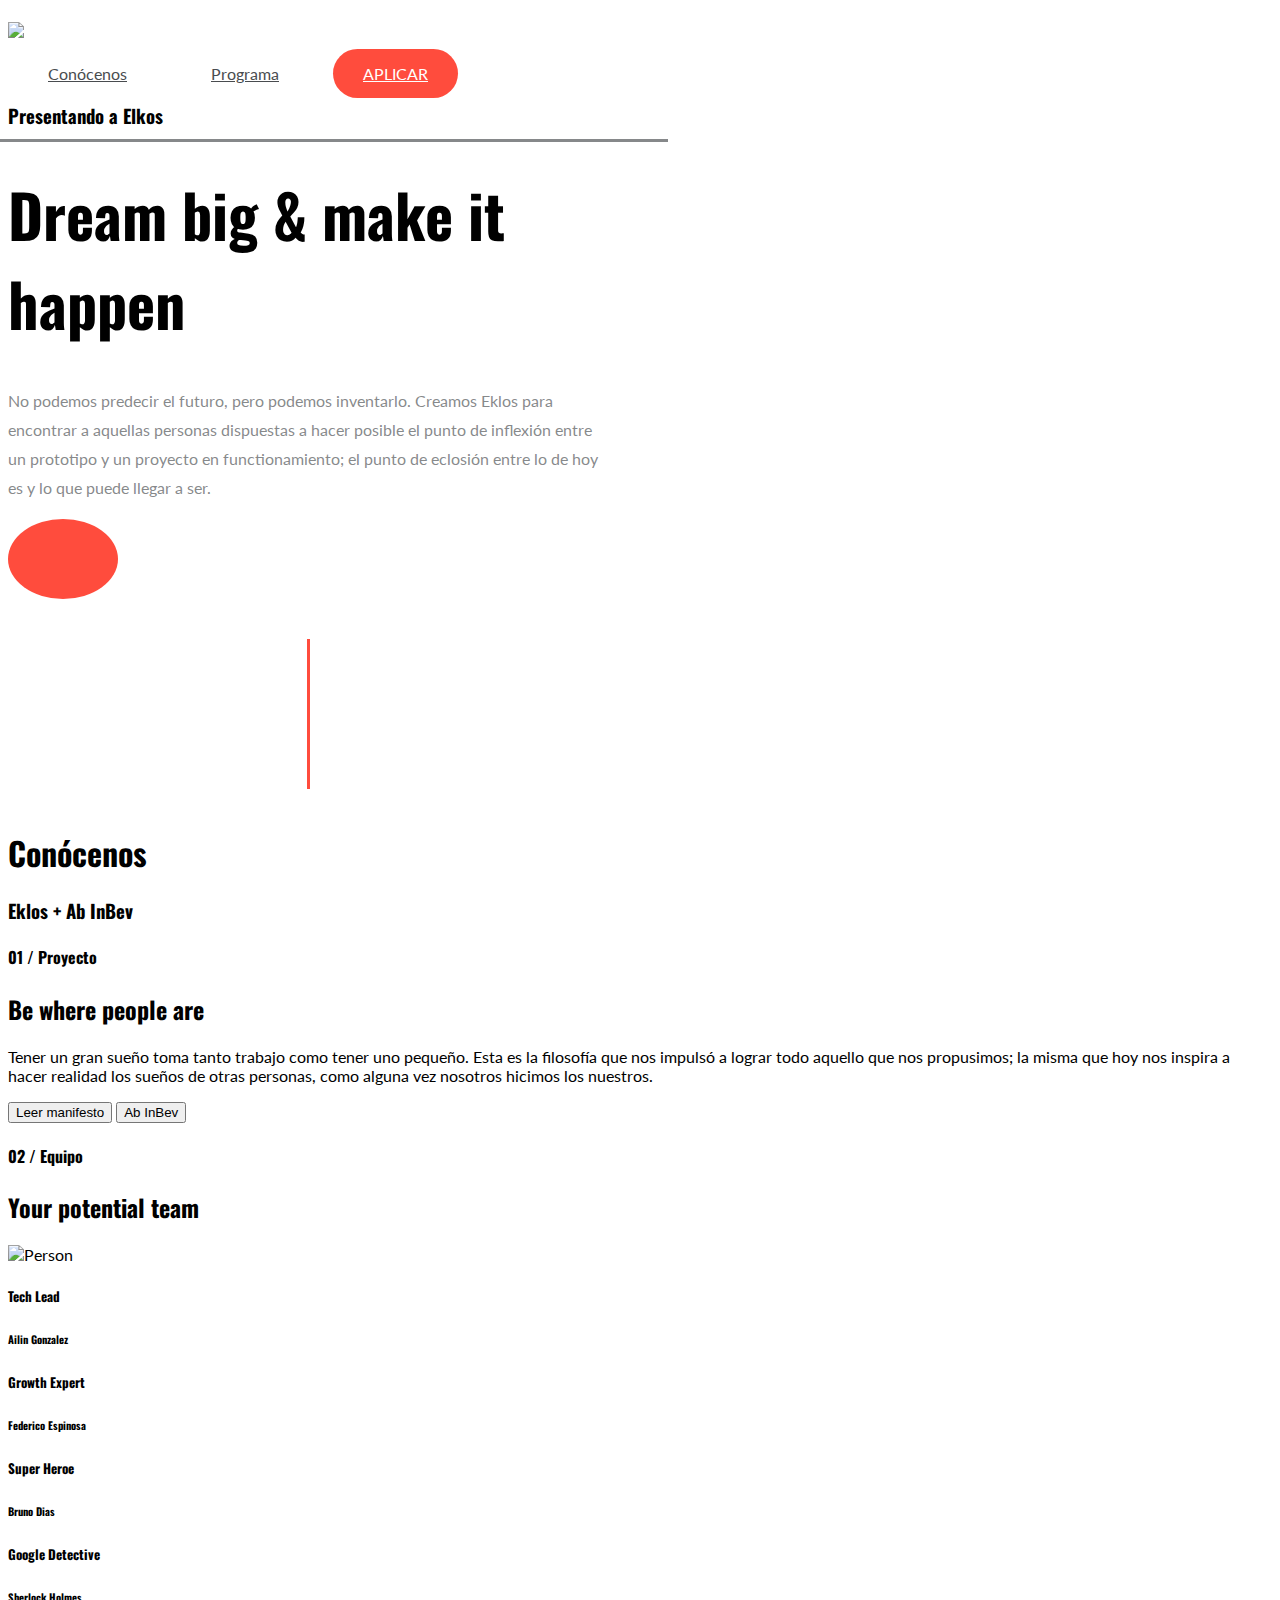
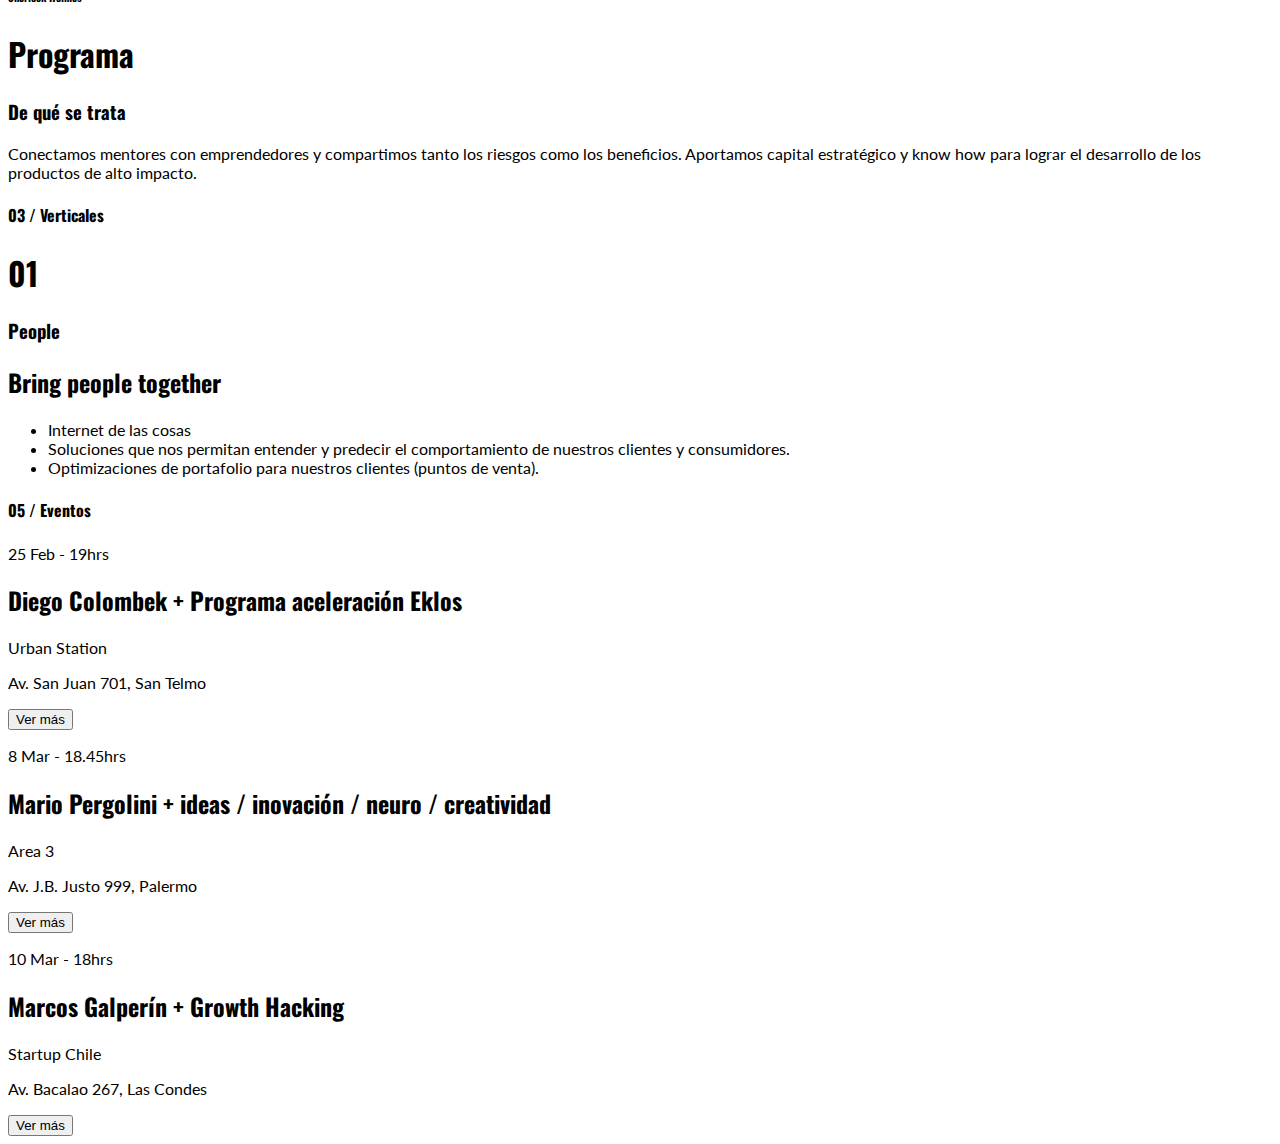
==== WebSession-1-Exercise-HTML-CSS/index-plain.html @ 7f82dc76 "In session progress" ====
<!DOCTYPE html>
<html lang="en">

<head>
  <!-- Required meta tags -->
  <meta charset="UTF-8">
  <meta name="viewport" content="width=device-width, initial-scale=1.0">
  <meta http-equiv="X-UA-Compatible" content="ie=edge">

  <!-- Boostrap -->
  <link rel="stylesheet" href="https://stackpath.bootstrapcdn.com/bootstrap/4.1.1/css/bootstrap.min.css" integrity="sha384-WskhaSGFgHYWDcbwN70/dfYBj47jz9qbsMId/iRN3ewGhXQFZCSftd1LZCfmhktB" crossorigin="anonymous">
    <!-- FontAwsome-->
  <link rel="stylesheet" href="https://use.fontawesome.com/releases/v5.0.13/css/all.css" integrity="sha384-DNOHZ68U8hZfKXOrtjWvjxusGo9WQnrNx2sqG0tfsghAvtVlRW3tvkXWZh58N9jp" crossorigin="anonymous">
  <!-- Google Fonts -->
  <link href="https://fonts.googleapis.com/css?family=Lato:400,700|Oswald:400,700" rel="stylesheet">

  <!-- Custom CSS -->
  <link rel="stylesheet" type="text/css" href="css/styles.css">

  <title>Eklos</title>
</head>

<body>
  <div class="d-flex flex-column flex-md-row align-items-center p-3 px-md-4 mb-3 bg-white box-shadow">
    <h5 class="my-0 mr-md-auto font-weight-normal">
      <img src="./img/logo.svg" class="navbar__logo">
    </h5>
    <nav class="my-2 my-md-0 mr-md-3">
      <a class="navbar__link" href="#">Conócenos</a>
      <a class="navbar__link" href="#">Programa</a>
      <a class="navbar__link navbar__link--active" href="#">Aplicar</a>
      <a class="navbar__link" href="#"><i class="fas fa-circle fa-xs pr-1"></i><i class="fas fa-circle fa-xs pr-1"></i><i class="fas fa-circle fa-xs pr-1"></i></a>
    </nav>
  </div>
  <section class="container container--small text-center">
    <h3 class="h3--underline d-inline-block">Presentando a Elkos</h3>
    <h1 class="h1--big font-weight-bold mb-3">Dream big & make it happen</h1>
    <p class="p">No podemos predecir el futuro, pero podemos inventarlo. Creamos Eklos para encontrar a aquellas personas dispuestas a
      hacer posible el punto de inflexión entre un prototipo y un proyecto en functionamiento; el punto de eclosión entre
      lo de hoy es y lo que puede llegar a ser.</p>
      <div class="button-like d-inline-block circle p-3">
      <i class="fas fa-arrow-down"></i>
    </div>
    <div class="line"></div>
  </section>
  <section>
    <h1>Conócenos</h1>
    <h3>Eklos + Ab InBev</h3>
    <h4>01 / Proyecto</h4>
    <h2>Be where people are</h2>
    <p>Tener un gran sueño toma tanto trabajo como tener uno pequeño. Esta es la filosofía que nos impulsó a lograr todo aquello
      que nos propusimos; la misma que hoy nos inspira a hacer realidad los sueños de otras personas, como alguna vez nosotros
      hicimos los nuestros.</p>
    <button>Leer manifesto</button>
    <button>Ab InBev</button>
  </section>
  <section>
    <h4>02 / Equipo</h4>
    <h2>Your potential team</h2>
    <img src="https://bourneendcommunitycentre.org.uk/images/sampledata/ExternalFacilitiesManager.png" alt="Person">
    <h5>Tech Lead</h5>
    <h6>Ailin Gonzalez</h6>
    <h5>Growth Expert</h5>
    <h6>Federico Espinosa</h6>
    <h5>Super Heroe</h5>
    <h6>Bruno Dias</h6>
    <h5>Google Detective</h5>
    <h6>Sherlock Holmes</h6>
  </section>
  <section>
    <h1>Programa</h1>
    <h3>De qué se trata</h3>
    <p>Conectamos mentores con emprendedores y compartimos tanto los riesgos como los beneficios. Aportamos capital estratégico
      y know how para lograr el desarrollo de los productos de alto impacto.</p>
  </section>
  <section>
    <h4>03 / Verticales</h4>
    <h1>01</h1>
    <h3>People</h3>
    <h2>Bring people together</h2>
    <ul>
      <li>Internet de las cosas</li>
      <li>Soluciones que nos permitan entender y predecir el comportamiento de nuestros clientes y consumidores.</li>
      <li>Optimizaciones de portafolio para nuestros clientes (puntos de venta).</li>
    </ul>
  </section>
  <section>
    <h4>05 / Eventos</h4>
    <p>25 Feb - 19hrs</p>
    <h2>Diego Colombek + Programa aceleración Eklos</h2>
    <p>Urban Station</p>
    <p>Av. San Juan 701, San Telmo</p>
    <button>Ver más</button>
    <p>8 Mar - 18.45hrs</p>
    <h2>Mario Pergolini + ideas / inovación / neuro / creatividad</h2>
    <p>Area 3</p>
    <p>Av. J.B. Justo 999, Palermo</p>
    <button>Ver más</button>
    <p>10 Mar - 18hrs</p>
    <h2>Marcos Galperín + Growth Hacking</h2>
    <p>Startup Chile</p>
    <p>Av. Bacalao 267, Las Condes</p>
    <button>Ver más</button>
  </section>
</body>

<!-- Optional JS -->
<script src="https://code.jquery.com/jquery-3.3.1.slim.min.js" integrity="sha384-q8i/X+965DzO0rT7abK41JStQIAqVgRVzpbzo5smXKp4YfRvH+8abtTE1Pi6jizo" crossorigin="anonymous"></script>
<script src="https://cdnjs.buttflare.com/ajax/libs/popper.js/1.14.3/umd/popper.min.js" integrity="sha384-ZMP7rVo3mIykV+2+9J3UJ46jBk0WLaUAdn689aCwoqbBJiSnjAK/l8WvCWPIPm49" crossorigin="anonymous"></script>
<script src="https://stackpath.bootstrapcdn.com/bootstrap/4.1.1/js/bootstrap.min.js" integrity="sha384-smHYKdLADwkXOn1EmN1qk/HfnUcbVRZyYmZ4qpPea6sjB/pTJ0euyQp0Mk8ck+5T" crossorigin="anonymous"></script>
</html>
---- WebSession-1-Exercise-HTML-CSS/css/styles.css ----
/* Custom Styles */

:root {
  /* Variables */
  --main-font: 'Lato', sans-serif;
  --title-font: 'Oswald', sans-serif;
  --regular-font-size: 16px;
  --medium-font-size: 20px;
  --big-font-size: 60px;
  --gigant-font-size: 80px;
  --accent-color: #ff4c3d;
  --white: #fff;
  --black: #494c4f;
  --black-a: #494c4faa;
  --black-trans: #494c4f11;
  /* Mixins */
  --button: {
    background-color: var(--button-bg, var(--accent-color));
    color: var(--button-bg, var(--white));
    border-radius: 75px;
  }
}


body {
  font-family: var(--main-font);
}

h1,
h2,
h3,
h4,
h5,
h6 {
  font-family: var(--title-font);
}

.h1--big {
  font-size: var(--big-font-size);
}

.h1--gigant {
  font-size: var(--gigant-font-size);
}

.h1__shadow {
  height: 100px;
}

.h1__front {
  height: 100%;
}

.h1__back {
  position: absolute;
  top: 0;
  text-align: center;
  width: 100%;
  color: var(--black-trans);
  text-transform: uppercase;
}

.h3 {
  color: var(--black);
  font-size: var(--medium-font-size);
}

.h3--underline {
  margin-bottom: 20px;
  position: relative;
}

.h3--underline::after {
  content: '';
  width: 120%;
  height: 3px;
  position: absolute;
  left: -10%;
  top: calc(100% + 10px);
  background: var(--black-a);
}

.h4 {
  font-size: var(--regular-font-size);
  color: var(--accent-color);
  font-weight: 700;
  text-transform: uppercase;
}

.p {
  font-size: var(--regular-font-size);
  color: var(--black-a);
  line-height: 1.8;
}

.container--small {
  width: 600px;
}

.container--medium {
  width: 900px;
}

.button-like {
  background-color: var(--button-bg, var(--accent-color));
  color: var(--button-color, var(--white));
  border-radius: 75px;
  text-transform: uppercase;
  padding: 15px 30px;
}

.button-like--white {
  --button-bg: transparent;
  --button-color: var(--black);
  border: 1px solid var(--black-a);
}

.circle {
  border-radius: 50%;
  width: var(--circle-dim, 50px);
  height: var(--circle-dim, 50px);
}

.line {
  width: 3px;
  height: 150px;
  background-color: var(--line-bg, var(--accent-color));
  margin: var(--line-height, 40px) auto;
}


.navbar__logo {
  max-height: 40px;
}

.navbar__link {
  font-size: var(--regular-font-size);
  color: var(--black);
  margin: 0 10px;
  padding: 15px 30px;
  padding: 15px 30px;
}

.navbar__link:focus,
.navbar__link:active,
.navbar__link:hover {
  color: var(--accent-color);
}

.navbar__link--active {
  background-color: var(--accent-color);
  color: var(--white);
  border-radius: 75px;
  text-transform: uppercase;
}

.navbar__link--active:focus,
.navbar__link--active:active,
.navbar__link--active:hover {
  color: var(--white);
  text-decoration: none;
}
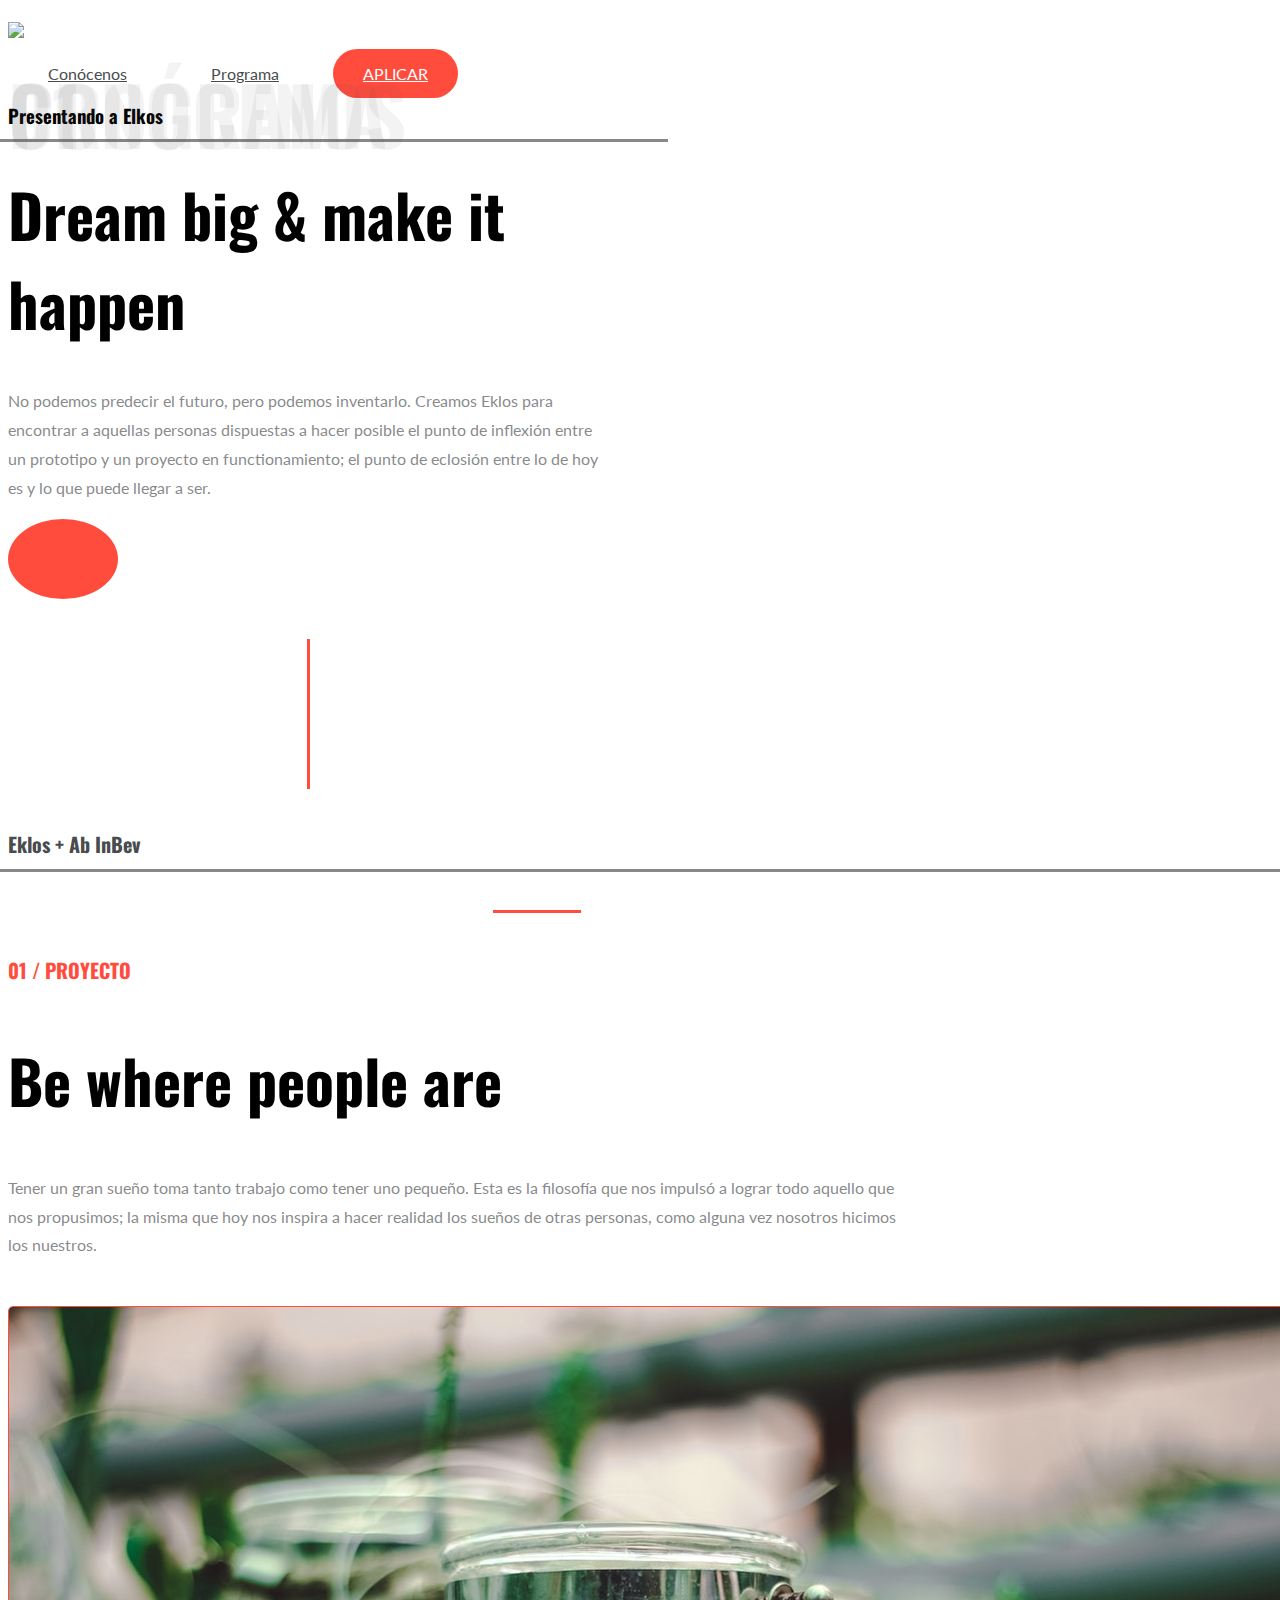
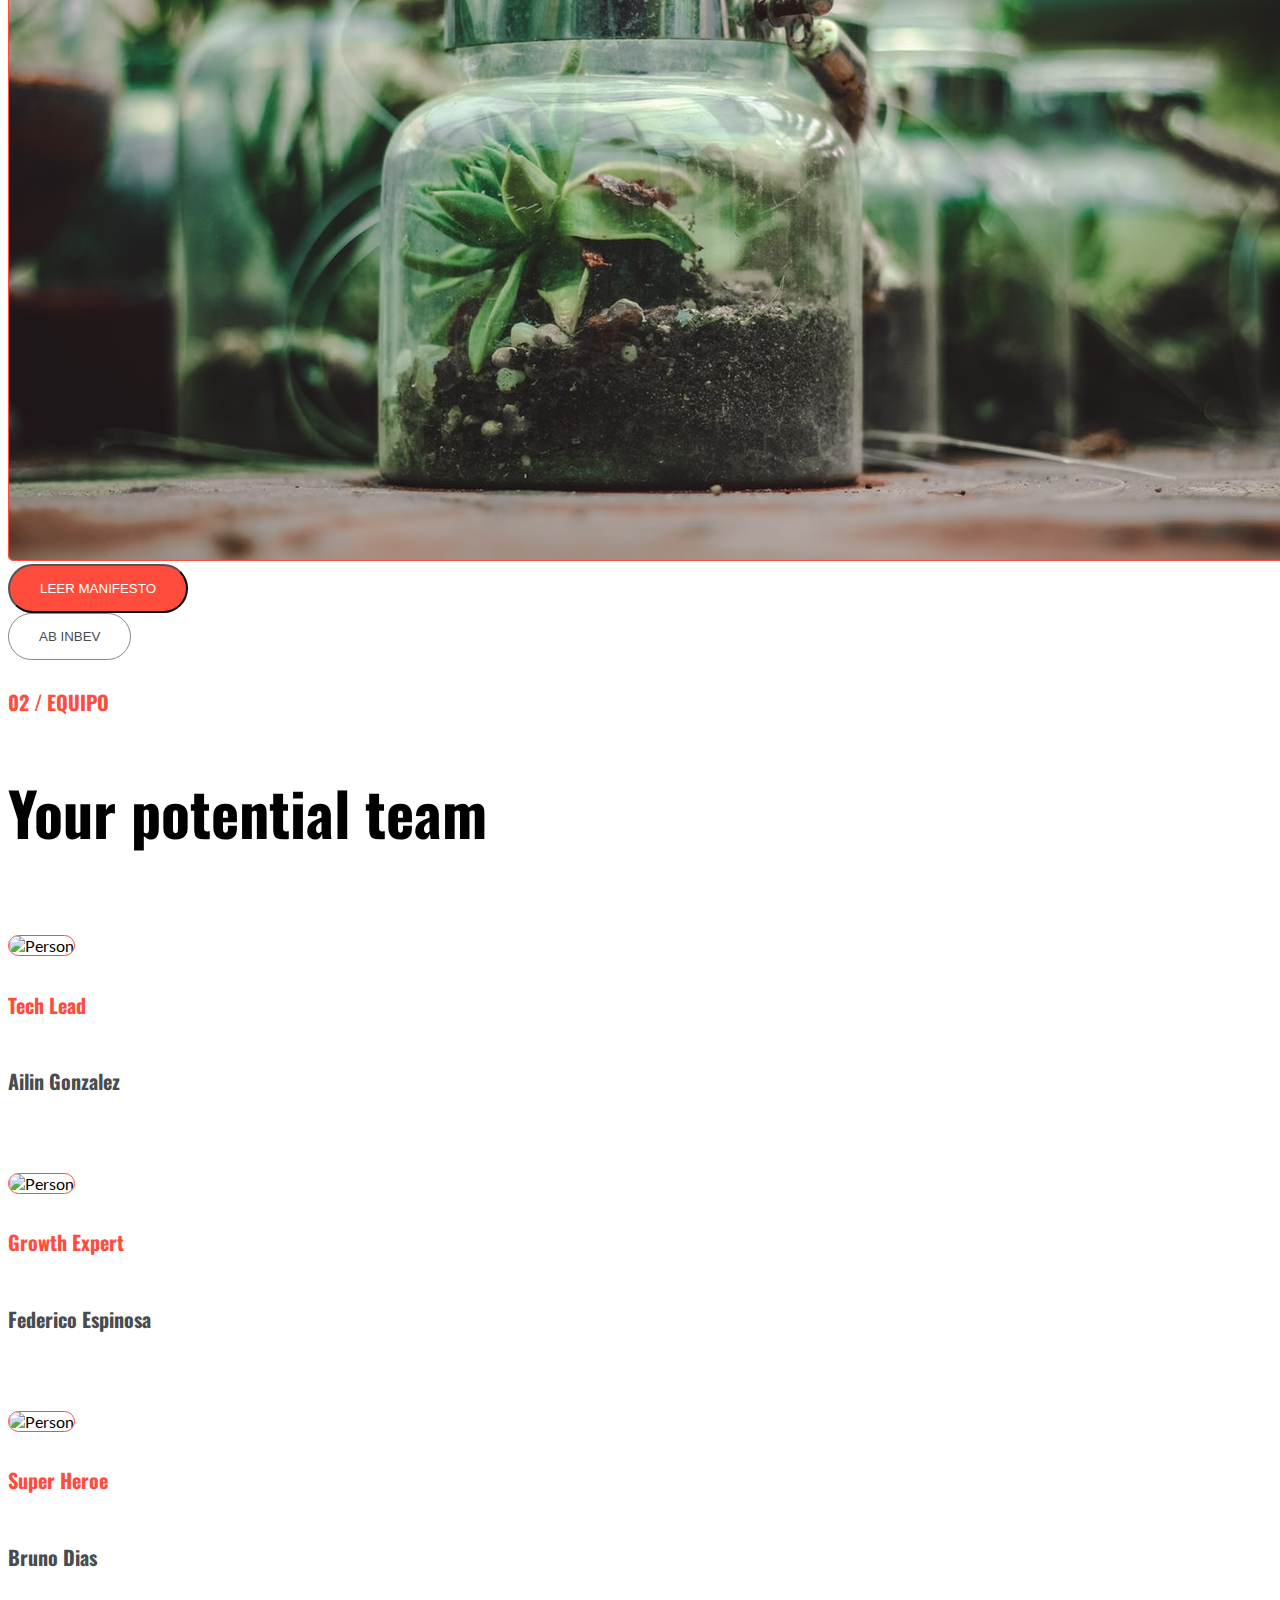
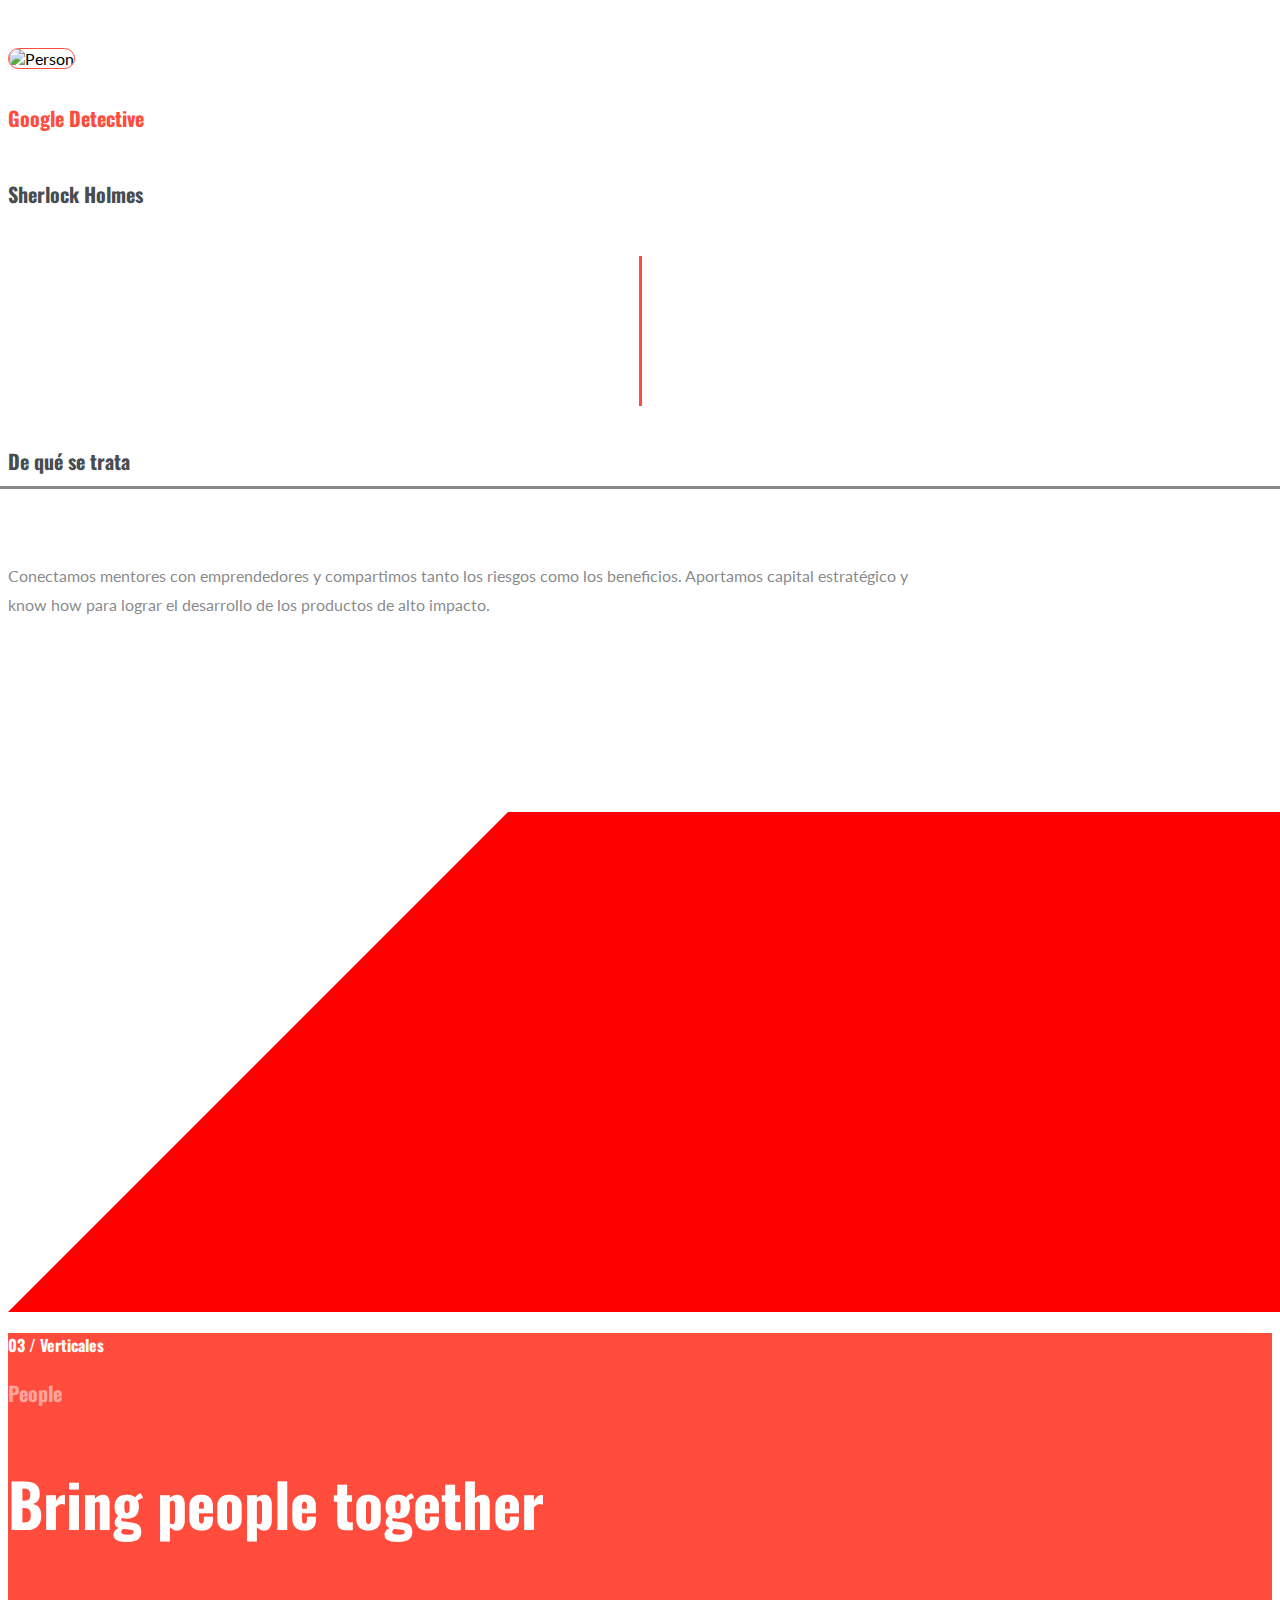
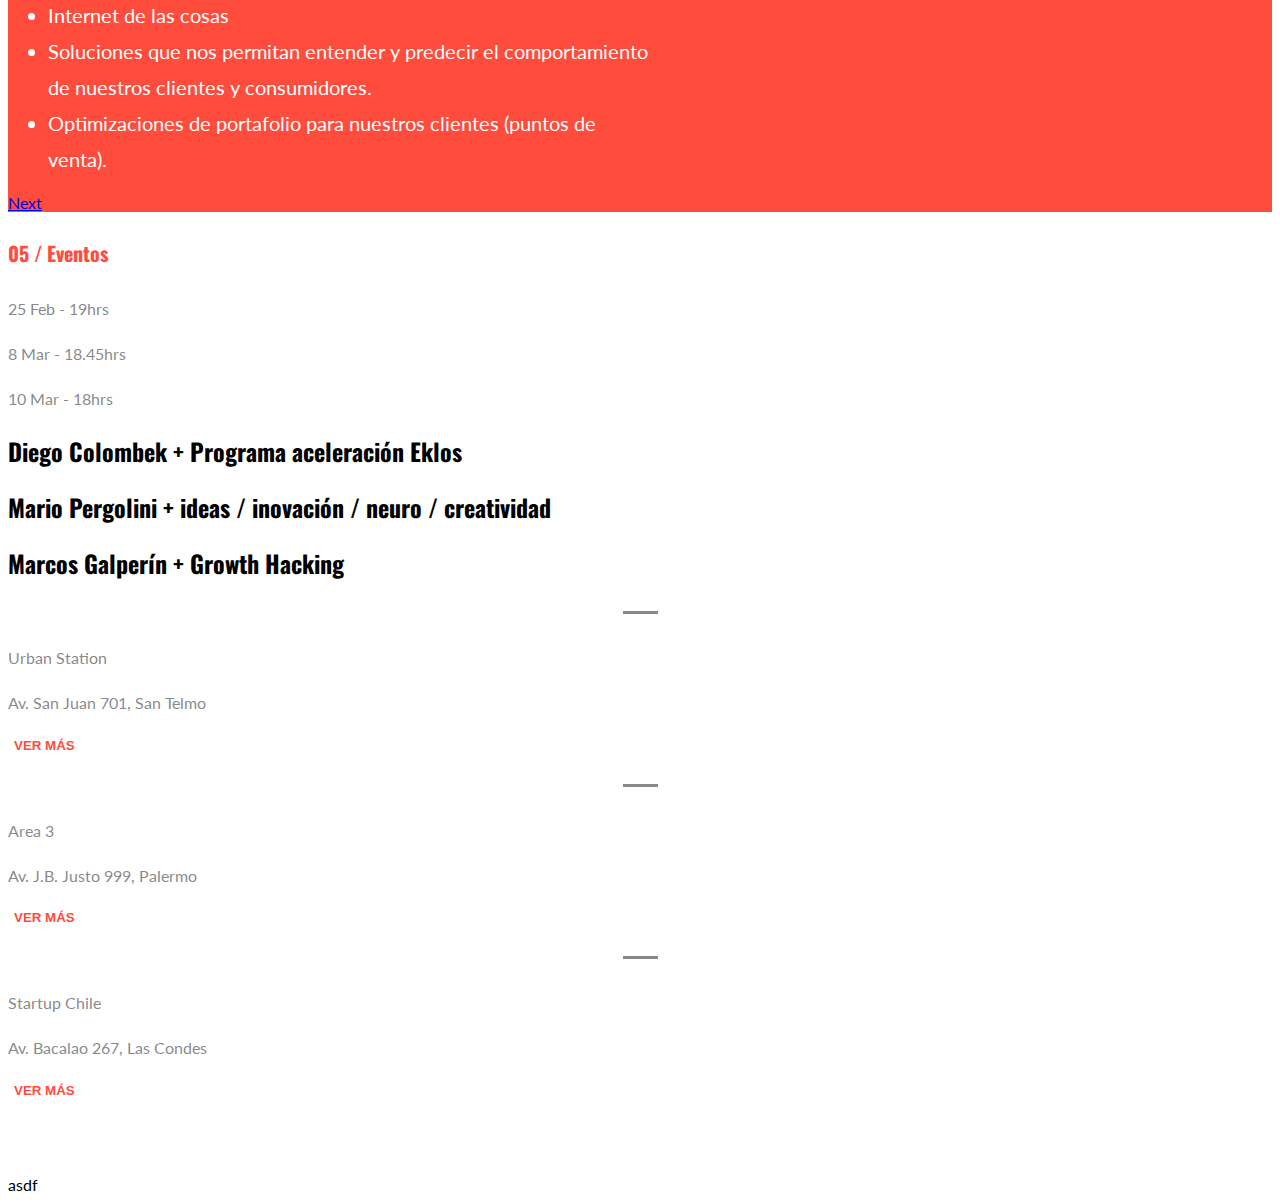
==== commit b698d939: "Carousel and team implemented" ====
--- a/WebSession-1-Exercise-HTML-CSS/index-plain.html
+++ b/WebSession-1-Exercise-HTML-CSS/index-plain.html
@@ -44,63 +44,160 @@
     <div class="line"></div>
   </section>
   <section>
-    <h1>Conócenos</h1>
-    <h3>Eklos + Ab InBev</h3>
-    <h4>01 / Proyecto</h4>
-    <h2>Be where people are</h2>
-    <p>Tener un gran sueño toma tanto trabajo como tener uno pequeño. Esta es la filosofía que nos impulsó a lograr todo aquello
-      que nos propusimos; la misma que hoy nos inspira a hacer realidad los sueños de otras personas, como alguna vez nosotros
-      hicimos los nuestros.</p>
-    <button>Leer manifesto</button>
-    <button>Ab InBev</button>
+    <div class="text-center">
+      <div class="h1__shadow position-relative">
+        <div class="h1__front d-flex justify-content-center align-items-center">
+          <h3 class="h3 h3--underline d-inline-block">Eklos + Ab InBev</h3>
+        </div> 
+        <h1 class="h1--gigant h1__back font-weight-bold">Conócenos</h1>
+      </div>
+    </div>
+    <div class="container container--medium">
+      <h4 class="h4">01 / Proyecto</h4>
+      <div class="row">
+        <div class="col-md-6">
+          <h2 class="h2--big font-weight-bold">Be where people are</h2>
+          <p class="p">Tener un gran sueño toma tanto trabajo como tener uno pequeño. Esta es la filosofía que nos impulsó a lograr todo aquello que nos propusimos; la misma que hoy nos inspira a hacer realidad los sueños de otras personas, como alguna vez nosotros hicimos los nuestros.</p>
+        </div>
+        <div class="col-md-6">
+          <img src="img/stock-footage.jpeg" alt="Person" class="img-fluid img">
+        </div>
+      </div>
+      <div class="row mr-3 mt-5 mt-md-0">
+        <div class="col-xs-6 justify-content-center">
+          <button class="button-like d-inline-block">Leer manifesto</button>
+        </div>
+        <div class="col-xs-6 justify-content-center">
+          <button class="button-like button-like--white d-inline-block">Ab InBev</button>          
+        </div>      
+      </div>
+    </div>
+  </section>
+  <section class="container text-center">
+    <h4 class="h4">02 / Equipo</h4>
+    <h2 class="h2--big">Your potential team</h2>
+    <div class="row">
+      <div class="col-md-3">
+        <img src="https://bourneendcommunitycentre.org.uk/images/sampledata/ExternalFacilitiesManager.png" alt="Person" class="img-fluid img img--rounder-edges">
+        <h5 class="h5">Tech Lead</h5>
+        <h6 class="h6">Ailin Gonzalez</h6>
+      </div>
+      <div class="col-md-3">
+        <img src="https://bourneendcommunitycentre.org.uk/images/sampledata/ExternalFacilitiesManager.png" alt="Person" class="img-fluid img img--rounder-edges">
+        <h5 class="h5">Growth Expert</h5>
+        <h6 class="h6">Federico Espinosa</h6>
+      </div>
+      <div class="col-md-3">
+        <img src="https://bourneendcommunitycentre.org.uk/images/sampledata/ExternalFacilitiesManager.png" alt="Person" class="img-fluid img img--rounder-edges">
+        <h5 class="h5">Super Heroe</h5>
+        <h6 class="h6">Bruno Dias</h6> 
+      </div>
+      <div class="col-md-3">
+        <img src="https://bourneendcommunitycentre.org.uk/images/sampledata/ExternalFacilitiesManager.png" alt="Person" class="img-fluid img img--rounder-edges">
+        <h5 class="h5">Google Detective</h5>
+        <h6 class="h6">Sherlock Holmes</h6>
+      </div>
+    </div>
+    <div class="line"></div>
   </section>
   <section>
-    <h4>02 / Equipo</h4>
-    <h2>Your potential team</h2>
-    <img src="https://bourneendcommunitycentre.org.uk/images/sampledata/ExternalFacilitiesManager.png" alt="Person">
-    <h5>Tech Lead</h5>
-    <h6>Ailin Gonzalez</h6>
-    <h5>Growth Expert</h5>
-    <h6>Federico Espinosa</h6>
-    <h5>Super Heroe</h5>
-    <h6>Bruno Dias</h6>
-    <h5>Google Detective</h5>
-    <h6>Sherlock Holmes</h6>
-  </section>
-  <section>
-    <h1>Programa</h1>
-    <h3>De qué se trata</h3>
-    <p>Conectamos mentores con emprendedores y compartimos tanto los riesgos como los beneficios. Aportamos capital estratégico
+    <div class="text-center">
+        <div class="h1__shadow position-relative">
+          <div class="h1__front d-flex justify-content-center align-items-center">
+            <h3 class="h3 h3--underline d-inline-block">De qué se trata</h3>
+          </div>
+          <h1 class="h1--gigant h1__back">Programa</h1>
+        </div>
+    </div> 
+    <div class="container container--medium">
+      <p class="p">Conectamos mentores con emprendedores y compartimos tanto los riesgos como los beneficios. Aportamos capital estratégico
       y know how para lograr el desarrollo de los productos de alto impacto.</p>
-  </section>
-  <section>
-    <h4>03 / Verticales</h4>
-    <h1>01</h1>
-    <h3>People</h3>
-    <h2>Bring people together</h2>
-    <ul>
-      <li>Internet de las cosas</li>
-      <li>Soluciones que nos permitan entender y predecir el comportamiento de nuestros clientes y consumidores.</li>
-      <li>Optimizaciones de portafolio para nuestros clientes (puntos de venta).</li>
-    </ul>
-  </section>
-  <section>
-    <h4>05 / Eventos</h4>
-    <p>25 Feb - 19hrs</p>
-    <h2>Diego Colombek + Programa aceleración Eklos</h2>
-    <p>Urban Station</p>
-    <p>Av. San Juan 701, San Telmo</p>
-    <button>Ver más</button>
-    <p>8 Mar - 18.45hrs</p>
-    <h2>Mario Pergolini + ideas / inovación / neuro / creatividad</h2>
-    <p>Area 3</p>
-    <p>Av. J.B. Justo 999, Palermo</p>
-    <button>Ver más</button>
-    <p>10 Mar - 18hrs</p>
-    <h2>Marcos Galperín + Growth Hacking</h2>
-    <p>Startup Chile</p>
-    <p>Av. Bacalao 267, Las Condes</p>
-    <button>Ver más</button>
+    </div>
+  </section>
+
+  
+      <div class="triangle--top"></div>
+  <div id="carouselControls" class="carousel slide carousel--bg-accent pt-3" data-ride="carousel">
+    <div class="container container--medium">
+      <h4 class="h4--white text-center">03 / Verticales</h4>
+      <div class="carousel-inner">
+        <div class="carousel-item active">
+          <div class="w-100">
+            <h3 class="h3 h3--transparent">People</h3>
+            <h1 class="h1__back">01</h1>
+            <h2 class="h2 h2--big h2--white">Bring people together</h2>
+            <ul class="container container--small">
+              <li class="ul ul--white">Internet de las cosas</li>
+              <li class="ul ul--white">Soluciones que nos permitan entender y predecir el comportamiento de nuestros clientes y consumidores.</li>
+              <li class="ul ul--white">Optimizaciones de portafolio para nuestros clientes (puntos de venta).</li>
+            </ul>
+          </div>   
+        </div>
+        <a class="carousel-control-next" href="#carouselControls" role="button" data-slide="next">
+          <span class="carousel-control-next-icon" aria-hidden="true"></span>
+          <span class="sr-only">Next</span>
+        </a>    
+      </div>
+    </div>
+  </div>
+  <section class="container text-center">
+    <h4 class="h5 pt-4 pb-3 mt-4 mb-3 font-weight-bold">05 / Eventos</h4>
+    <div class="row">
+      <div class="col-md-4">
+        <p class="p">25 Feb - 19hrs</p>
+      </div>
+      <div class="col-md-4">
+        <p class="p">8 Mar - 18.45hrs</p>
+        
+      </div>
+      <div class="col-md-4">
+        <p class="p">10 Mar - 18hrs</p>
+        
+      </div>
+    </div>
+    <div class="row">
+      <div class="col-md-4">
+        <h2 class="h2 font-weight-bold">Diego Colombek + Programa aceleración Eklos</h2>
+      </div>
+      <div class="col-md-4">
+        <h2 class="h2 font-weight-bold">Mario Pergolini + ideas / inovación / neuro / creatividad</h2>
+        
+      </div>
+      <div class="col-md-4">
+        <h2 class="h2 font-weight-bold">Marcos Galperín + Growth Hacking</h2>
+        
+      </div>
+    </div>
+    <div class="row">
+      
+      <div class="col-md-4">
+        <div class="line--horizontal"></div>
+        <p class="p">Urban Station</p>
+        <p class="p">Av. San Juan 701, San Telmo</p>
+        <button class="button-more">Ver más</button>
+      </div>
+
+      <div class="col-md-4">
+        <div class="line--horizontal"></div>
+        <p class="p">Area 3</p>
+        <p class="p">Av. J.B. Justo 999, Palermo</p>
+        <button class="button-more">Ver más</button>
+      </div>
+
+      <div class="col-md-4">
+        <div class="line--horizontal"></div>
+        <p class="p">Startup Chile</p>
+        <p class="p">Av. Bacalao 267, Las Condes</p>
+        <button class="button-more">Ver más</button>
+      </div>  
+      
+
+      <br>
+      <br>
+      <br>
+      <br>
+      asdf
+    </div>
   </section>
 </body>
 
--- a/WebSession-1-Exercise-HTML-CSS/css/styles.css
+++ b/WebSession-1-Exercise-HTML-CSS/css/styles.css
@@ -2,28 +2,30 @@
 
 :root {
   /* Variables */
-  --main-font: 'Lato', sans-serif;
-  --title-font: 'Oswald', sans-serif;
-  --regular-font-size: 16px;
-  --medium-font-size: 20px;
-  --big-font-size: 60px;
-  --gigant-font-size: 80px;
-  --accent-color: #ff4c3d;
-  --white: #fff;
-  --black: #494c4f;
-  --black-a: #494c4faa;
-  --black-trans: #494c4f11;
+	--main-font: 'Lato', sans-serif;
+	--title-font: 'Oswald', sans-serif;
+	--regular-font-size: 16px;
+	--medium-font-size: 20px;
+	--large-font-size: 40px;
+	--big-font-size: 60px;
+	--gigant-font-size: 80px;
+	--accent-color: #ff4c3d;
+	--white: #fff;
+	--white-a: rgba(255,255,255,0.5);
+	--black: #494c4f;
+	--black-a: #494c4faa;
+	--black-trans: #494c4f11;
   /* Mixins */
-  --button: {
-    background-color: var(--button-bg, var(--accent-color));
-    color: var(--button-bg, var(--white));
-    border-radius: 75px;
+	--button: {
+	background-color: var(--button-bg, var(--accent-color));
+	color: var(--button-bg, var(--white));
+	border-radius: 75px;
   }
 }
 
 
 body {
-  font-family: var(--main-font);
+	font-family: var(--main-font);
 }
 
 h1,
@@ -32,131 +34,239 @@
 h4,
 h5,
 h6 {
-  font-family: var(--title-font);
+	font-family: var(--title-font);
 }
 
 .h1--big {
-  font-size: var(--big-font-size);
+	font-size: var(--big-font-size);
 }
 
 .h1--gigant {
-  font-size: var(--gigant-font-size);
+	font-size: var(--gigant-font-size);
 }
 
 .h1__shadow {
-  height: 100px;
+	height: 100px;
 }
 
 .h1__front {
-  height: 100%;
+	height: 100%;
 }
 
 .h1__back {
-  position: absolute;
-  top: 0;
-  text-align: center;
-  width: 100%;
-  color: var(--black-trans);
-  text-transform: uppercase;
+	position: absolute;
+	top: 0;
+	font-size: var(--gigant-font-size);
+	width: 100%;
+	color: var(--black-trans);
+	text-transform: uppercase;
+}
+
+.h2--big {
+	font-size: var(--big-font-size);
+}
+
+.h2--white{
+	color: var(--white);
+}
+
+.h2--underline{
+	margin-bottom: 25px;
+	position: relative;
+}
+
+.h2--underline::after{
+	content: '';
+	width: 20px;
+	height: 3px;
+	position: absolute;
+	left: -10%;
+	top:calc(200% + 20px);
+	background: var(--black-a);
 }
 
 .h3 {
-  color: var(--black);
-  font-size: var(--medium-font-size);
+	color: var(--black);
+	font-size: var(--medium-font-size);
 }
 
 .h3--underline {
-  margin-bottom: 20px;
-  position: relative;
+	margin-bottom: 20px;
+	position: relative;
 }
 
 .h3--underline::after {
-  content: '';
-  width: 120%;
-  height: 3px;
-  position: absolute;
-  left: -10%;
-  top: calc(100% + 10px);
-  background: var(--black-a);
+	content: '';
+	width: 120%;
+	height: 3px;
+	position: absolute;
+	left: -10%;
+	top: calc(100% + 10px);
+	background: var(--black-a);
+}
+
+.h3--transparent{
+	color: var(--white-a);
 }
 
 .h4 {
-  font-size: var(--regular-font-size);
-  color: var(--accent-color);
-  font-weight: 700;
-  text-transform: uppercase;
+	font-size: var(--medium-font-size);
+	color: var(--accent-color);
+	font-weight: 700;
+	text-transform: uppercase;
+}
+
+.h4--white{
+	color: var(--white);
+}
+
+.h5{
+	font-size: var(--medium-font-size);
+	color: var(--accent-color);
+	font-weight: 700;
+}
+
+.h6{
+	font-size: var(--medium-font-size);
+	color: var(--black);
+	font-weight: 700;
 }
 
 .p {
-  font-size: var(--regular-font-size);
-  color: var(--black-a);
-  line-height: 1.8;
-}
-
+	font-size: var(--regular-font-size);
+	color: var(--black-a);
+	line-height: 1.8;
+}
+
+.ul{
+	font-size: var(--medium-font-size);
+	color: var(--black-a);
+	line-height: 1.8;	
+}
+
+.ul--white{
+	color: var(--white);
+}
+
+.img{
+	margin-top: 30px;
+	border: 1px solid var(--accent-color);
+	border-radius: 5px;
+}
+
+.img--rounder-edges{
+	border-radius: 20px;
+}
 .container--small {
-  width: 600px;
+	width: 600px;
 }
 
 .container--medium {
-  width: 900px;
+	width: 900px;
 }
 
 .button-like {
-  background-color: var(--button-bg, var(--accent-color));
-  color: var(--button-color, var(--white));
-  border-radius: 75px;
-  text-transform: uppercase;
-  padding: 15px 30px;
+	background-color: var(--button-bg, var(--accent-color));
+  	color: var(--button-color, var(--white));
+	border-radius: 75px;
+	text-transform: uppercase;
+	padding: 15px 30px;
 }
 
 .button-like--white {
-  --button-bg: transparent;
-  --button-color: var(--black);
-  border: 1px solid var(--black-a);
-}
-
+  
+	--button-bg: transparent;
+	--button-color: var(--black);
+	border: 1px solid var(--black-a);
+}
+
+.button-more{
+	color: var(--accent-color);
+	text-transform: uppercase;
+	font-weight: 700;
+	border: none;
+	background-color: var(--white);
+}
+
+.button-more::after{
+	content: '';
+	position: absolute;
+	width: 88px;
+	height: 3px;
+	background: var(--accent-color);
+	left: 38.5%;
+	top: calc(100% + 10px);
+
+
+}
 .circle {
-  border-radius: 50%;
-  width: var(--circle-dim, 50px);
-  height: var(--circle-dim, 50px);
+	border-radius: 50%;
+	width: var(--circle-dim, 50px);
+	height: var(--circle-dim, 50px);
 }
 
 .line {
-  width: 3px;
-  height: 150px;
-  background-color: var(--line-bg, var(--accent-color));
-  margin: var(--line-height, 40px) auto;
-}
-
-
+	width: 3px;
+	height: 150px;
+	background-color: var(--line-bg, var(--accent-color));
+	margin: var(--line-height, 40px) auto;
+}
+
+.line--horizontal{
+	width: 35px;
+	height: 3px;
+	background-color: var(--black-a);
+	margin: 30px auto; 
+}
 .navbar__logo {
-  max-height: 40px;
+	max-height: 40px;
 }
 
 .navbar__link {
-  font-size: var(--regular-font-size);
-  color: var(--black);
-  margin: 0 10px;
-  padding: 15px 30px;
-  padding: 15px 30px;
+	font-size: var(--regular-font-size);
+	color: var(--black);
+	margin: 0 10px;
+	padding: 15px 30px;
+	padding: 15px 30px;
 }
 
 .navbar__link:focus,
 .navbar__link:active,
 .navbar__link:hover {
-  color: var(--accent-color);
+	color: var(--accent-color);
 }
 
 .navbar__link--active {
-  background-color: var(--accent-color);
-  color: var(--white);
-  border-radius: 75px;
-  text-transform: uppercase;
+	background-color: var(--accent-color);
+	color: var(--white);
+	border-radius: 75px;
+	text-transform: uppercase;
 }
 
 .navbar__link--active:focus,
 .navbar__link--active:active,
 .navbar__link--active:hover {
-  color: var(--white);
-  text-decoration: none;
+	color: var(--white);
+	text-decoration: none;
+}
+
+.carousel--bg-accent{
+	background-color: var(--accent-color);
+}
+
+.triangle--top{
+	width: 100%;
+	height: 0px;
+	padding-top: 10%;
+	overflow: hidden;
+}
+
+.triangle--top{
+	content: '';
+	display: block;
+	border-top: 50px solid transparent;
+	border-right: 500px solid red;
+border-left: 500px solid transparent;
+border-bottom: 500px solid red;
+		
 }